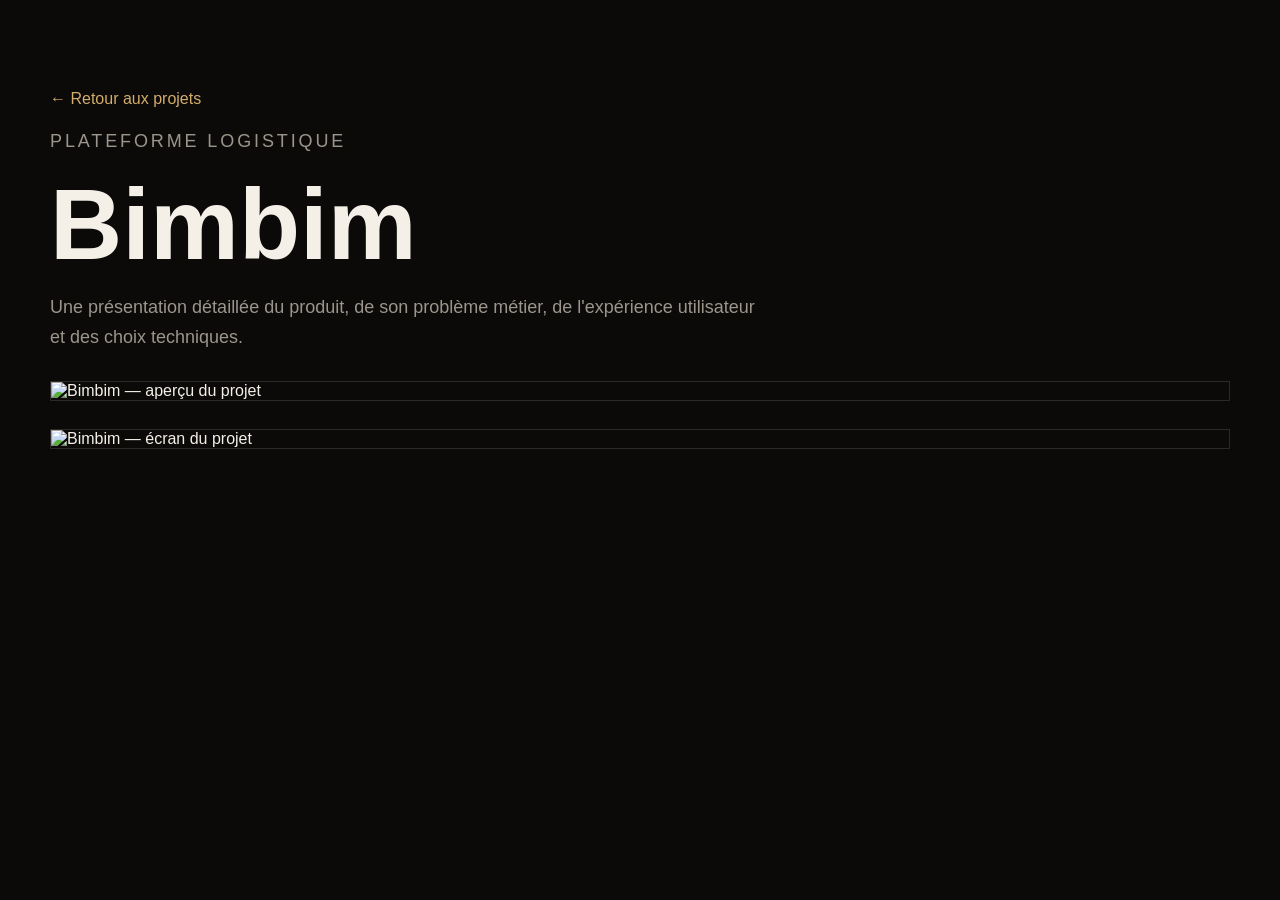
==== projects/bimbim.html @ 941336d9 "feat: add Bimbim project detail page" ====
<!doctype html><html lang="fr"><head><meta charset="UTF-8"><meta name="viewport" content="width=device-width,initial-scale=1"><title>Bimbim — Campbell Sehe Bi</title><link rel="stylesheet" href="../style.css"><style>.detail{padding:90px 0}.detail img{width:100%;display:block;border:1px solid var(--line);margin:28px 0}.back{color:var(--accent);text-decoration:none}.detail h1{font:600 clamp(48px,8vw,100px)/.95 var(--display);margin:20px 0}.detail p{max-width:720px;color:var(--muted);font:400 18px/1.7 var(--sans)}</style></head><body><main class="shell detail"><a class="back" href="../index.html#work">← Retour aux projets</a><p class="eyebrow">PLATEFORME LOGISTIQUE</p><h1>Bimbim</h1><p>Une présentation détaillée du produit, de son problème métier, de l'expérience utilisateur et des choix techniques.</p><img src="../assets/projects/bimbim-01.png" alt="Bimbim — aperçu du projet"><img src="../assets/projects/bimbim-02.png" alt="Bimbim — écran du projet"></main></body></html>
---- style.css ----
:root{--bg:#0b0a09;--surface:#151311;--line:#2c2925;--text:#f4f0e8;--muted:#9b958b;--accent:#d3ad6b;--accent2:#b98e4c;--sans:'Poppins',sans-serif;--display:'Montserrat Alternates',sans-serif}*{box-sizing:border-box}html{scroll-behavior:smooth}body{margin:0;background:var(--bg);color:var(--text);font-family:var(--sans);overflow-x:hidden}.shell{width:min(1180px,calc(100% - 48px));margin:auto}.nav{height:82px;width:min(1180px,calc(100% - 48px));margin:auto;display:flex;align-items:center;justify-content:space-between;border-bottom:1px solid var(--line)}.brand{font:700 20px var(--display);color:var(--text);text-decoration:none;letter-spacing:-.08em}.brand span{color:var(--accent)}.nav nav{display:flex;gap:34px}.nav nav a,.footer a{font:500 13px var(--sans);color:var(--muted);text-decoration:none;transition:.25s}.nav nav a:hover,.footer a:hover{color:var(--text)}.nav-cta{border:1px solid #4a4339;border-radius:100px;padding:10px 15px;color:var(--text);font:500 12px var(--sans);text-decoration:none}.nav-cta:before{content:'';display:inline-block;width:6px;height:6px;border-radius:50%;background:var(--accent);margin-right:8px}.hero{min-height:calc(100vh - 82px);display:grid;grid-template-columns:1.08fr .92fr;align-items:center;gap:60px;padding:74px 0 92px}.eyebrow,.section-kicker,.hero-meta,.portrait-index,.project-main>p{font:600 10px var(--display);letter-spacing:.16em;color:var(--muted)}.pulse{display:inline-block;width:7px;height:7px;border-radius:50%;background:var(--accent);margin-right:9px}.hero h1{font:600 clamp(56px,7.2vw,104px)/.91 var(--display);letter-spacing:-.075em;margin:24px 0 30px}.hero h1 em,.about h2 span,.skills h2 span,.contact h2 span{font-family:var(--display);font-weight:400;font-style:italic;letter-spacing:-.06em;color:var(--accent)}.lead{max-width:520px;color:#aaa39a;font:400 17px/1.65 var(--sans);margin:0 0 34px}.hero-actions{display:flex;gap:12px}.button{display:inline-flex;align-items:center;gap:28px;padding:14px 18px;border-radius:100px;text-decoration:none;font:600 13px var(--sans);transition:.25s}.button.primary{background:var(--accent);color:#0b0a09}.button.ghost{border:1px solid var(--line);color:var(--text)}.hero-meta{display:flex;gap:28px;margin-top:68px;font-size:9px}.portrait-wrap{position:relative;display:flex;justify-content:center}.portrait-frame{width:min(430px,100%);aspect-ratio:4/5;position:relative;border:1px solid #4b443a;padding:9px;transform:rotate(2.5deg);background:#100f0e}.portrait-frame:before{content:'';position:absolute;inset:17px;border:1px solid #403a33;pointer-events:none;z-index:2}.portrait-image{display:block;width:100%;height:100%;object-fit:cover;object-position:center;filter:saturate(.88) contrast(1.04)}.portrait-index{position:absolute;right:13px;bottom:-28px;writing-mode:vertical-rl}.orbit{position:absolute;border:1px solid #2b2824;border-radius:50%;pointer-events:none}.orbit-a{width:520px;height:520px}.orbit-b{width:600px;height:300px;transform:rotate(-25deg)}.section{padding:125px 0;border-top:1px solid var(--line)}.about-grid{display:grid;grid-template-columns:1fr 1fr;gap:80px;margin-top:45px}.about h2,.skills h2,.contact h2{font:600 clamp(40px,5vw,70px)/.98 var(--display);letter-spacing:-.065em;margin:0}.large-copy{font:400 20px/1.65 var(--sans);color:#b0aaa1;margin:0}.facts{display:grid;grid-template-columns:repeat(3,1fr);border-top:1px solid var(--line);margin-top:54px}.facts div{padding:20px 10px 0 0}.facts strong{display:block;font:600 12px var(--display);color:var(--accent);margin-bottom:10px}.facts span{font:400 13px var(--sans);color:var(--muted)}.section-head{display:flex;justify-content:space-between;align-items:end;margin-bottom:46px}.section-head h2{font:600 clamp(40px,5vw,68px)/1 var(--display);letter-spacing:-.06em;margin:14px 0 0}.counter{font:500 10px var(--display);letter-spacing:.15em;color:var(--muted)}.project{display:grid;grid-template-columns:70px 1fr 50px;gap:20px;padding:35px 0;border-top:1px solid var(--line);transition:.3s}.project:hover{padding-left:12px;background:linear-gradient(90deg,#d3ad6b08,transparent)}.project-no{font:500 11px var(--display);color:var(--muted)}.project-main>p{margin:0 0 8px}.project h3{font:600 clamp(38px,5vw,68px) var(--display);letter-spacing:-.06em;margin:0}.project-desc{max-width:620px;color:#8c867d;font:400 14px/1.6 var(--sans);margin:16px 0 20px}.tags{display:flex;gap:7px;flex-wrap:wrap}.tags span,.skill-cloud span{border:1px solid var(--line);border-radius:100px;padding:7px 10px;color:#999188;font:400 10px var(--sans)}.project-arrow{font:400 24px var(--display);color:var(--muted);text-align:right}.featured h3{color:var(--accent)}.skills-layout{display:grid;grid-template-columns:1fr 1fr;gap:90px;margin-top:48px}.skill-cloud{display:flex;flex-wrap:wrap;align-content:flex-start;gap:10px}.skill-cloud span{font-size:12px;padding:10px 13px;color:#bbb4aa}.contact{padding-bottom:85px}.contact-card{border:1px solid var(--line);padding:65px clamp(28px,7vw,100px);position:relative;overflow:hidden;background:radial-gradient(circle at 85% 20%,#d3ad6b0b,transparent 30%)}.contact-card:after{content:'CSB';position:absolute;right:-20px;bottom:-65px;font:700 220px var(--display);letter-spacing:-.12em;color:#ffffff03}.contact h2{margin:30px 0 22px;position:relative;z-index:1}.contact p{color:var(--muted);position:relative;z-index:1}.contact-link{display:inline-flex;align-items:center;gap:20px;color:var(--accent);font:500 clamp(18px,3vw,28px) var(--display);text-decoration:none;margin-top:28px;position:relative;z-index:1}.contact-link span{font-size:18px}.footer{height:100px;border-top:1px solid var(--line);display:flex;align-items:center;justify-content:space-between;font:400 11px var(--sans);color:#666}.reveal{animation:up .9s cubic-bezier(.2,.7,.2,1) both}.delay{animation-delay:.15s}@keyframes up{from{opacity:0;transform:translateY(25px)}to{opacity:1;transform:translateY(0)}}@media(max-width:800px){.shell,.nav{width:min(100% - 32px,1180px)}.nav{height:70px}.nav nav{display:none}.hero{grid-template-columns:1fr;padding:60px 0 90px;gap:55px}.hero h1{font-size:clamp(52px,15vw,80px)}.lead{font-size:15px}.hero-meta{margin-top:45px;gap:13px;flex-wrap:wrap}.portrait-wrap{width:80%;margin:0 auto}.about-grid,.skills-layout{grid-template-columns:1fr;gap:35px}.section{padding:85px 0}.project{grid-template-columns:38px 1fr 25px}.project-desc{font-size:13px}.project h3{font-size:44px}.facts{margin-top:38px}.contact-card{padding:45px 25px}.footer{height:auto;padding:28px 0;gap:15px;flex-wrap:wrap}.footer a{width:100%}.orbit{display:none}}@media(prefers-reduced-motion:reduce){html{scroll-behavior:auto}.reveal{animation:none}.project,.button{transition:none}}
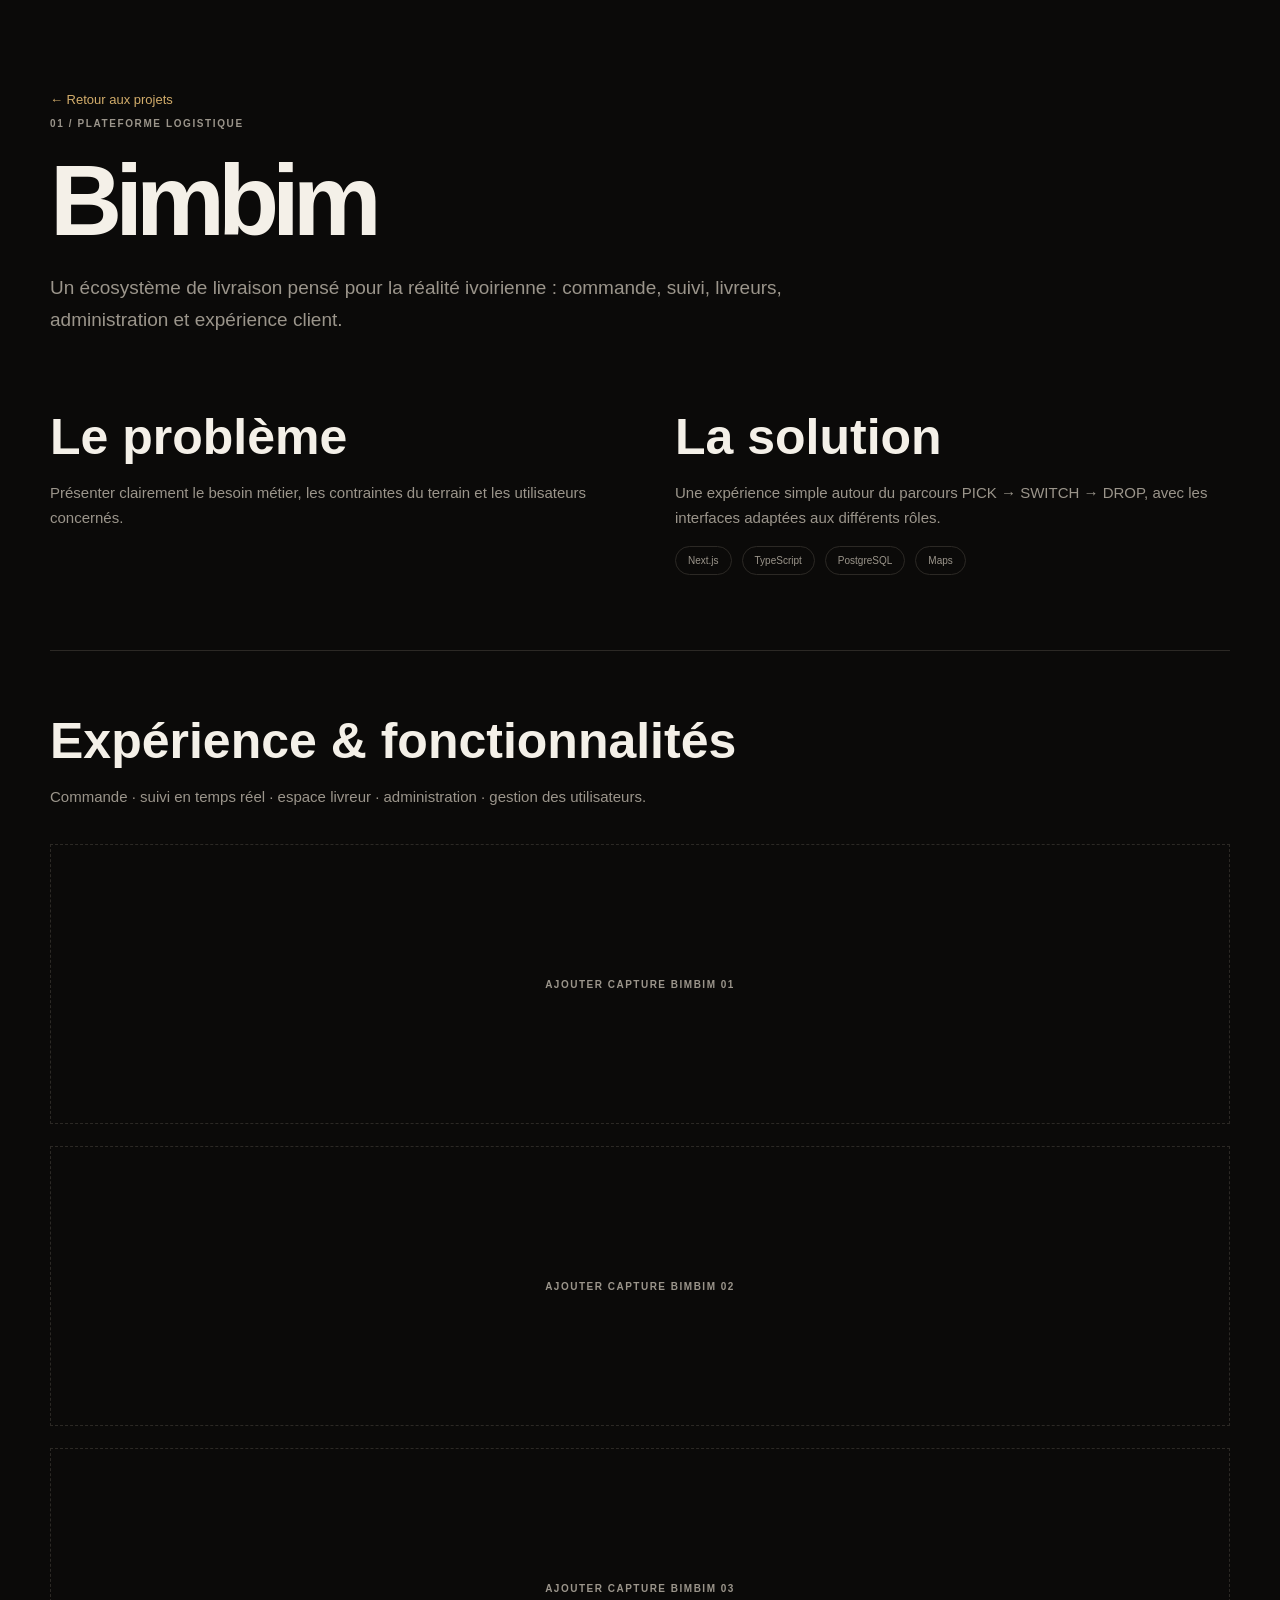
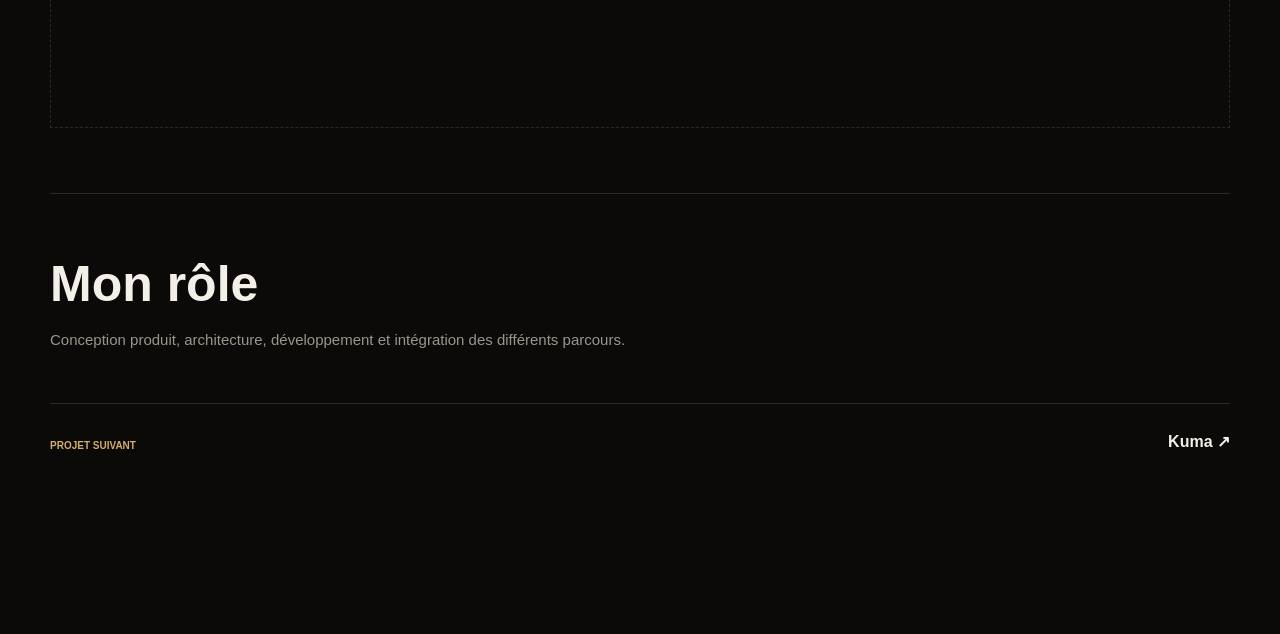
==== commit 07be4187: "feat: turn Bimbim into case study page" ====
--- a/projects/bimbim.html
+++ b/projects/bimbim.html
@@ -1 +1 @@
-<!doctype html><html lang="fr"><head><meta charset="UTF-8"><meta name="viewport" content="width=device-width,initial-scale=1"><title>Bimbim — Campbell Sehe Bi</title><link rel="stylesheet" href="../style.css"><style>.detail{padding:90px 0}.detail img{width:100%;display:block;border:1px solid var(--line);margin:28px 0}.back{color:var(--accent);text-decoration:none}.detail h1{font:600 clamp(48px,8vw,100px)/.95 var(--display);margin:20px 0}.detail p{max-width:720px;color:var(--muted);font:400 18px/1.7 var(--sans)}</style></head><body><main class="shell detail"><a class="back" href="../index.html#work">← Retour aux projets</a><p class="eyebrow">PLATEFORME LOGISTIQUE</p><h1>Bimbim</h1><p>Une présentation détaillée du produit, de son problème métier, de l'expérience utilisateur et des choix techniques.</p><img src="../assets/projects/bimbim-01.png" alt="Bimbim — aperçu du projet"><img src="../assets/projects/bimbim-02.png" alt="Bimbim — écran du projet"></main></body></html>+<!doctype html><html lang="fr"><head><meta charset="UTF-8"><meta name="viewport" content="width=device-width,initial-scale=1"><title>Bimbim — Campbell Sehe Bi</title><link rel="stylesheet" href="../style.css"></head><body><main class="shell detail"><a class="back" href="../index.html#work">← Retour aux projets</a><p class="eyebrow">01 / PLATEFORME LOGISTIQUE</p><h1>Bimbim</h1><p class="detail-intro">Un écosystème de livraison pensé pour la réalité ivoirienne : commande, suivi, livreurs, administration et expérience client.</p><div class="case-grid"><div><h2>Le problème</h2><p>Présenter clairement le besoin métier, les contraintes du terrain et les utilisateurs concernés.</p></div><div><h2>La solution</h2><p>Une expérience simple autour du parcours PICK → SWITCH → DROP, avec les interfaces adaptées aux différents rôles.</p><div class="case-meta"><span>Next.js</span><span>TypeScript</span><span>PostgreSQL</span><span>Maps</span></div></div></div><section class="case-section"><h2>Expérience & fonctionnalités</h2><p>Commande · suivi en temps réel · espace livreur · administration · gestion des utilisateurs.</p><div class="gallery"><div class="gallery-placeholder">AJOUTER CAPTURE BIMBIM 01</div><div class="gallery-placeholder">AJOUTER CAPTURE BIMBIM 02</div><div class="gallery-placeholder">AJOUTER CAPTURE BIMBIM 03</div></div></section><section class="case-section"><h2>Mon rôle</h2><p>Conception produit, architecture, développement et intégration des différents parcours.</p><a class="next-project" href="kuma.html"><span>PROJET SUIVANT</span><strong>Kuma ↗</strong></a></section></main><script src="../script.js"></script></body></html>
--- a/style.css
+++ b/style.css
@@ -1 +1,4 @@
-:root{--bg:#0b0a09;--surface:#151311;--line:#2c2925;--text:#f4f0e8;--muted:#9b958b;--accent:#d3ad6b;--accent2:#b98e4c;--sans:'Poppins',sans-serif;--display:'Montserrat Alternates',sans-serif}*{box-sizing:border-box}html{scroll-behavior:smooth}body{margin:0;background:var(--bg);color:var(--text);font-family:var(--sans);overflow-x:hidden}.shell{width:min(1180px,calc(100% - 48px));margin:auto}.nav{height:82px;width:min(1180px,calc(100% - 48px));margin:auto;display:flex;align-items:center;justify-content:space-between;border-bottom:1px solid var(--line)}.brand{font:700 20px var(--display);color:var(--text);text-decoration:none;letter-spacing:-.08em}.brand span{color:var(--accent)}.nav nav{display:flex;gap:34px}.nav nav a,.footer a{font:500 13px var(--sans);color:var(--muted);text-decoration:none;transition:.25s}.nav nav a:hover,.footer a:hover{color:var(--text)}.nav-cta{border:1px solid #4a4339;border-radius:100px;padding:10px 15px;color:var(--text);font:500 12px var(--sans);text-decoration:none}.nav-cta:before{content:'';display:inline-block;width:6px;height:6px;border-radius:50%;background:var(--accent);margin-right:8px}.hero{min-height:calc(100vh - 82px);display:grid;grid-template-columns:1.08fr .92fr;align-items:center;gap:60px;padding:74px 0 92px}.eyebrow,.section-kicker,.hero-meta,.portrait-index,.project-main>p{font:600 10px var(--display);letter-spacing:.16em;color:var(--muted)}.pulse{display:inline-block;width:7px;height:7px;border-radius:50%;background:var(--accent);margin-right:9px}.hero h1{font:600 clamp(56px,7.2vw,104px)/.91 var(--display);letter-spacing:-.075em;margin:24px 0 30px}.hero h1 em,.about h2 span,.skills h2 span,.contact h2 span{font-family:var(--display);font-weight:400;font-style:italic;letter-spacing:-.06em;color:var(--accent)}.lead{max-width:520px;color:#aaa39a;font:400 17px/1.65 var(--sans);margin:0 0 34px}.hero-actions{display:flex;gap:12px}.button{display:inline-flex;align-items:center;gap:28px;padding:14px 18px;border-radius:100px;text-decoration:none;font:600 13px var(--sans);transition:.25s}.button.primary{background:var(--accent);color:#0b0a09}.button.ghost{border:1px solid var(--line);color:var(--text)}.hero-meta{display:flex;gap:28px;margin-top:68px;font-size:9px}.portrait-wrap{position:relative;display:flex;justify-content:center}.portrait-frame{width:min(430px,100%);aspect-ratio:4/5;position:relative;border:1px solid #4b443a;padding:9px;transform:rotate(2.5deg);background:#100f0e}.portrait-frame:before{content:'';position:absolute;inset:17px;border:1px solid #403a33;pointer-events:none;z-index:2}.portrait-image{display:block;width:100%;height:100%;object-fit:cover;object-position:center;filter:saturate(.88) contrast(1.04)}.portrait-index{position:absolute;right:13px;bottom:-28px;writing-mode:vertical-rl}.orbit{position:absolute;border:1px solid #2b2824;border-radius:50%;pointer-events:none}.orbit-a{width:520px;height:520px}.orbit-b{width:600px;height:300px;transform:rotate(-25deg)}.section{padding:125px 0;border-top:1px solid var(--line)}.about-grid{display:grid;grid-template-columns:1fr 1fr;gap:80px;margin-top:45px}.about h2,.skills h2,.contact h2{font:600 clamp(40px,5vw,70px)/.98 var(--display);letter-spacing:-.065em;margin:0}.large-copy{font:400 20px/1.65 var(--sans);color:#b0aaa1;margin:0}.facts{display:grid;grid-template-columns:repeat(3,1fr);border-top:1px solid var(--line);margin-top:54px}.facts div{padding:20px 10px 0 0}.facts strong{display:block;font:600 12px var(--display);color:var(--accent);margin-bottom:10px}.facts span{font:400 13px var(--sans);color:var(--muted)}.section-head{display:flex;justify-content:space-between;align-items:end;margin-bottom:46px}.section-head h2{font:600 clamp(40px,5vw,68px)/1 var(--display);letter-spacing:-.06em;margin:14px 0 0}.counter{font:500 10px var(--display);letter-spacing:.15em;color:var(--muted)}.project{display:grid;grid-template-columns:70px 1fr 50px;gap:20px;padding:35px 0;border-top:1px solid var(--line);transition:.3s}.project:hover{padding-left:12px;background:linear-gradient(90deg,#d3ad6b08,transparent)}.project-no{font:500 11px var(--display);color:var(--muted)}.project-main>p{margin:0 0 8px}.project h3{font:600 clamp(38px,5vw,68px) var(--display);letter-spacing:-.06em;margin:0}.project-desc{max-width:620px;color:#8c867d;font:400 14px/1.6 var(--sans);margin:16px 0 20px}.tags{display:flex;gap:7px;flex-wrap:wrap}.tags span,.skill-cloud span{border:1px solid var(--line);border-radius:100px;padding:7px 10px;color:#999188;font:400 10px var(--sans)}.project-arrow{font:400 24px var(--display);color:var(--muted);text-align:right}.featured h3{color:var(--accent)}.skills-layout{display:grid;grid-template-columns:1fr 1fr;gap:90px;margin-top:48px}.skill-cloud{display:flex;flex-wrap:wrap;align-content:flex-start;gap:10px}.skill-cloud span{font-size:12px;padding:10px 13px;color:#bbb4aa}.contact{padding-bottom:85px}.contact-card{border:1px solid var(--line);padding:65px clamp(28px,7vw,100px);position:relative;overflow:hidden;background:radial-gradient(circle at 85% 20%,#d3ad6b0b,transparent 30%)}.contact-card:after{content:'CSB';position:absolute;right:-20px;bottom:-65px;font:700 220px var(--display);letter-spacing:-.12em;color:#ffffff03}.contact h2{margin:30px 0 22px;position:relative;z-index:1}.contact p{color:var(--muted);position:relative;z-index:1}.contact-link{display:inline-flex;align-items:center;gap:20px;color:var(--accent);font:500 clamp(18px,3vw,28px) var(--display);text-decoration:none;margin-top:28px;position:relative;z-index:1}.contact-link span{font-size:18px}.footer{height:100px;border-top:1px solid var(--line);display:flex;align-items:center;justify-content:space-between;font:400 11px var(--sans);color:#666}.reveal{animation:up .9s cubic-bezier(.2,.7,.2,1) both}.delay{animation-delay:.15s}@keyframes up{from{opacity:0;transform:translateY(25px)}to{opacity:1;transform:translateY(0)}}@media(max-width:800px){.shell,.nav{width:min(100% - 32px,1180px)}.nav{height:70px}.nav nav{display:none}.hero{grid-template-columns:1fr;padding:60px 0 90px;gap:55px}.hero h1{font-size:clamp(52px,15vw,80px)}.lead{font-size:15px}.hero-meta{margin-top:45px;gap:13px;flex-wrap:wrap}.portrait-wrap{width:80%;margin:0 auto}.about-grid,.skills-layout{grid-template-columns:1fr;gap:35px}.section{padding:85px 0}.project{grid-template-columns:38px 1fr 25px}.project-desc{font-size:13px}.project h3{font-size:44px}.facts{margin-top:38px}.contact-card{padding:45px 25px}.footer{height:auto;padding:28px 0;gap:15px;flex-wrap:wrap}.footer a{width:100%}.orbit{display:none}}@media(prefers-reduced-motion:reduce){html{scroll-behavior:auto}.reveal{animation:none}.project,.button{transition:none}}+/* Theme system */
+:root{--bg:#0b0a09;--surface:#151311;--line:#2c2925;--text:#f4f0e8;--muted:#9b958b;--accent:#d3ad6b;--accent2:#b98e4c;--sans:'Poppins',sans-serif;--display:'Montserrat Alternates',sans-serif}
+body.light{--bg:#f5f1e9;--surface:#fffdf8;--line:#d8d1c5;--text:#171513;--muted:#6f6960;--accent:#95651f;--accent2:#754d16}
+*{box-sizing:border-box}html{scroll-behavior:smooth}body{margin:0;background:var(--bg);color:var(--text);font-family:var(--sans);overflow-x:hidden;transition:background .3s,color .3s}.shell{width:min(1180px,calc(100% - 48px));margin:auto}.nav{height:82px;width:min(1180px,calc(100% - 48px));margin:auto;display:flex;align-items:center;justify-content:space-between;border-bottom:1px solid var(--line)}.brand{font:700 20px var(--display);color:var(--text);text-decoration:none;letter-spacing:-.08em}.brand span{color:var(--accent)}.nav nav{display:flex;gap:34px}.nav nav a,.footer a{font:500 13px var(--sans);color:var(--muted);text-decoration:none;transition:.25s}.nav nav a:hover,.footer a:hover{color:var(--text)}.nav-actions{display:flex;align-items:center;gap:10px}.nav-cta,.theme-toggle{border:1px solid var(--line);border-radius:100px;padding:10px 15px;background:transparent;color:var(--text);font:500 12px var(--sans);text-decoration:none;cursor:pointer}.nav-cta:before{content:'';display:inline-block;width:6px;height:6px;border-radius:50%;background:var(--accent);margin-right:8px}.theme-toggle{width:42px;padding:10px 0}.theme-toggle .sun{display:none}.light .theme-toggle .moon{display:none}.light .theme-toggle .sun{display:inline}.hero{min-height:calc(100vh - 82px);display:grid;grid-template-columns:1.08fr .92fr;align-items:center;gap:60px;padding:74px 0 92px}.eyebrow,.section-kicker,.hero-meta,.portrait-index,.project-main>p{font:600 10px var(--display);letter-spacing:.16em;color:var(--muted)}.pulse{display:inline-block;width:7px;height:7px;border-radius:50%;background:var(--accent);margin-right:9px}.hero h1{font:600 clamp(56px,7.2vw,104px)/.91 var(--display);letter-spacing:-.075em;margin:24px 0 30px}.hero h1 em,.about h2 span,.skills h2 span,.contact h2 span{font-family:var(--display);font-weight:400;font-style:italic;letter-spacing:-.06em;color:var(--accent)}.lead{max-width:520px;color:var(--muted);font:400 17px/1.65 var(--sans);margin:0 0 34px}.hero-actions{display:flex;gap:12px}.button{display:inline-flex;align-items:center;gap:28px;padding:14px 18px;border-radius:100px;text-decoration:none;font:600 13px var(--sans);transition:.25s}.button.primary{background:var(--accent);color:var(--bg)}.button.ghost{border:1px solid var(--line);color:var(--text)}.hero-meta{display:flex;gap:28px;margin-top:68px;font-size:9px}.portrait-wrap{position:relative;display:flex;justify-content:center}.portrait-frame{width:min(430px,100%);aspect-ratio:4/5;position:relative;border:1px solid var(--line);padding:9px;transform:rotate(2.5deg);background:var(--surface)}.portrait-frame:before{content:'';position:absolute;inset:17px;border:1px solid var(--line);pointer-events:none;z-index:2}.portrait-image{display:block;width:100%;height:100%;object-fit:cover;object-position:center;filter:saturate(.88) contrast(1.04)}.portrait-index{position:absolute;right:13px;bottom:-28px;writing-mode:vertical-rl}.orbit{position:absolute;border:1px solid var(--line);border-radius:50%;pointer-events:none}.orbit-a{width:520px;height:520px}.orbit-b{width:600px;height:300px;transform:rotate(-25deg)}.section{padding:125px 0;border-top:1px solid var(--line)}.about-grid{display:grid;grid-template-columns:1fr 1fr;gap:80px;margin-top:45px}.about h2,.skills h2,.contact h2{font:600 clamp(40px,5vw,70px)/.98 var(--display);letter-spacing:-.065em;margin:0}.large-copy{font:400 20px/1.65 var(--sans);color:var(--muted);margin:0}.facts{display:grid;grid-template-columns:repeat(3,1fr);border-top:1px solid var(--line);margin-top:54px}.facts div{padding:20px 10px 0 0}.facts strong{display:block;font:600 12px var(--display);color:var(--accent);margin-bottom:10px}.facts span{font:400 13px var(--sans);color:var(--muted)}.section-head{display:flex;justify-content:space-between;align-items:end;margin-bottom:46px}.section-head h2{font:600 clamp(40px,5vw,68px)/1 var(--display);letter-spacing:-.06em;margin:14px 0 0}.counter{font:500 10px var(--display);letter-spacing:.15em;color:var(--muted)}.project{display:grid;grid-template-columns:70px 1fr 50px;gap:20px;padding:35px 0;border-top:1px solid var(--line);transition:.3s;text-decoration:none!important;color:var(--text)!important}.project:hover{padding-left:12px;background:linear-gradient(90deg,#d3ad6b10,transparent)}.project-no{font:500 11px var(--display);color:var(--muted)}.project-main>p{margin:0 0 8px}.project h3{font:600 clamp(38px,5vw,68px) var(--display);letter-spacing:-.06em;margin:0;color:var(--text)}.project-desc{max-width:620px;color:var(--muted);font:400 14px/1.6 var(--sans);margin:16px 0 20px}.tags{display:flex;gap:7px;flex-wrap:wrap}.tags span,.skill-cloud span{border:1px solid var(--line);border-radius:100px;padding:7px 10px;color:var(--muted);font:400 10px var(--sans)}.project-arrow{font:400 24px var(--display);color:var(--accent);text-align:right}.featured h3{color:var(--accent)}.skills-layout{display:grid;grid-template-columns:1fr 1fr;gap:90px;margin-top:48px}.skill-cloud{display:flex;flex-wrap:wrap;align-content:flex-start;gap:10px}.skill-cloud span{font-size:12px;padding:10px 13px}.contact{padding-bottom:85px}.contact-card{border:1px solid var(--line);padding:65px clamp(28px,7vw,100px);position:relative;overflow:hidden;background:radial-gradient(circle at 85% 20%,#d3ad6b0b,transparent 30%)}.contact-card:after{content:'CSB';position:absolute;right:-20px;bottom:-65px;font:700 220px var(--display);letter-spacing:-.12em;color:var(--text);opacity:.025}.contact h2{margin:30px 0 22px;position:relative;z-index:1}.contact p{color:var(--muted);position:relative;z-index:1}.contact-link{display:inline-flex;align-items:center;gap:20px;color:var(--accent);font:500 clamp(18px,3vw,28px) var(--display);text-decoration:none;margin-top:28px;position:relative;z-index:1}.contact-link span{font-size:18px}.footer{height:100px;border-top:1px solid var(--line);display:flex;align-items:center;justify-content:space-between;font:400 11px var(--sans);color:var(--muted)}.reveal{animation:up .9s cubic-bezier(.2,.7,.2,1) both}.delay{animation-delay:.15s}@keyframes up{from{opacity:0;transform:translateY(25px)}to{opacity:1;transform:translateY(0)}}.detail{padding:90px 0}.back{color:var(--accent);text-decoration:none;font:500 13px var(--sans)}.detail h1{font:600 clamp(48px,8vw,100px)/.95 var(--display);letter-spacing:-.07em;margin:24px 0}.detail-intro{max-width:760px;color:var(--muted);font:400 19px/1.7 var(--sans)}.case-grid{display:grid;grid-template-columns:1fr 1fr;gap:70px;margin:75px 0}.case-grid h2,.case-section h2{font:600 clamp(30px,4vw,50px)/1 var(--display);margin:0 0 18px}.case-grid p,.case-section p{color:var(--muted);font:400 15px/1.7 var(--sans)}.case-meta{display:flex;gap:10px;flex-wrap:wrap}.case-meta span{border:1px solid var(--line);border-radius:100px;padding:8px 12px;font:400 10px var(--sans);color:var(--muted)}.gallery{display:grid;gap:22px;margin-top:35px}.gallery img{width:100%;display:block;border:1px solid var(--line);background:var(--surface)}.gallery-placeholder{min-height:280px;border:1px dashed var(--line);display:grid;place-items:center;color:var(--muted);font:600 10px var(--display);letter-spacing:.15em}.case-section{padding:65px 0;border-top:1px solid var(--line)}.next-project{display:flex;justify-content:space-between;align-items:end;margin-top:50px;padding:28px 0;border-top:1px solid var(--line);color:var(--text);text-decoration:none}.next-project span{color:var(--accent);font:600 10px var(--display)}@media(max-width:800px){.shell,.nav{width:min(100% - 32px,1180px)}.nav{height:70px}.nav nav{display:none}.hero{grid-template-columns:1fr;padding:60px 0 90px;gap:55px}.hero h1{font-size:clamp(52px,15vw,80px)}.lead{font-size:15px}.hero-meta{margin-top:45px;gap:13px;flex-wrap:wrap}.portrait-wrap{width:80%;margin:0 auto}.about-grid,.skills-layout,.case-grid{grid-template-columns:1fr;gap:35px}.section{padding:85px 0}.project{grid-template-columns:38px 1fr 25px}.project-desc{font-size:13px}.project h3{font-size:44px}.facts{margin-top:38px}.contact-card{padding:45px 25px}.footer{height:auto;padding:28px 0;gap:15px;flex-wrap:wrap}.footer a{width:100%}.orbit{display:none}.nav-actions .nav-cta{display:none}.detail{padding:60px 0}.detail h1{font-size:clamp(48px,16vw,76px)}}@media(prefers-reduced-motion:reduce){html{scroll-behavior:auto}.reveal{animation:none}.project,.button{transition:none}}
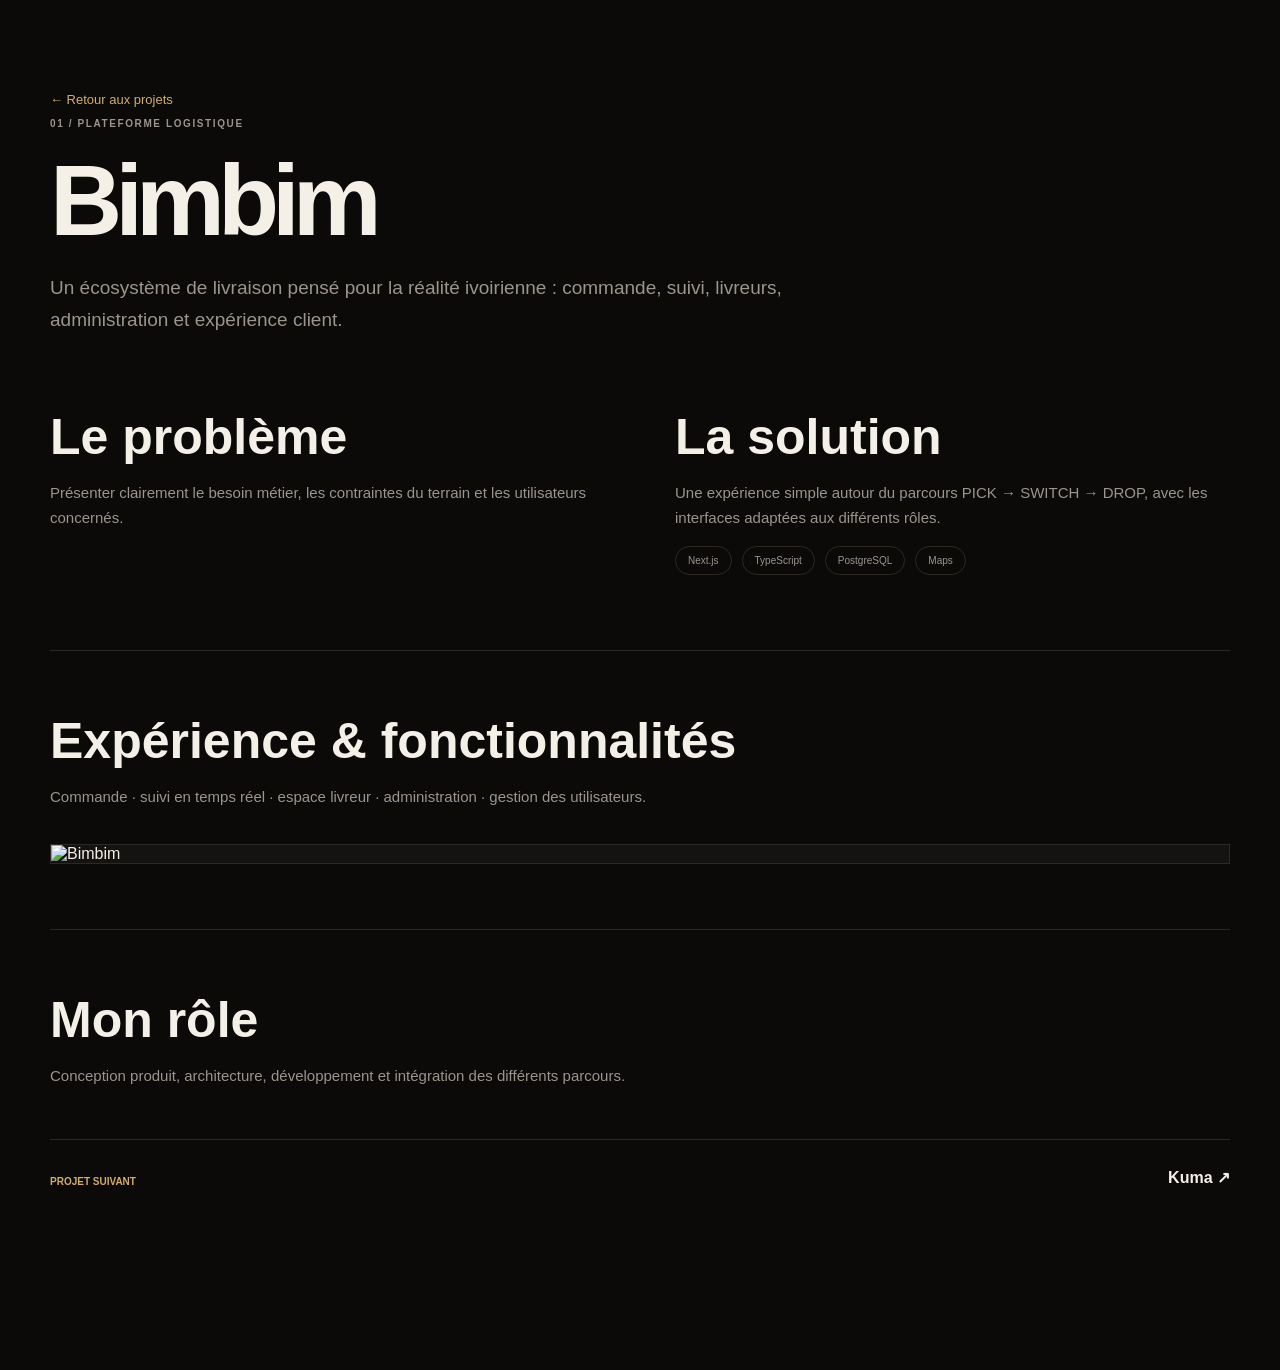
==== commit f8e94fa5: "feat: use available Bimbim project image" ====
--- a/projects/bimbim.html
+++ b/projects/bimbim.html
@@ -1 +1 @@
-<!doctype html><html lang="fr"><head><meta charset="UTF-8"><meta name="viewport" content="width=device-width,initial-scale=1"><title>Bimbim — Campbell Sehe Bi</title><link rel="stylesheet" href="../style.css"></head><body><main class="shell detail"><a class="back" href="../index.html#work">← Retour aux projets</a><p class="eyebrow">01 / PLATEFORME LOGISTIQUE</p><h1>Bimbim</h1><p class="detail-intro">Un écosystème de livraison pensé pour la réalité ivoirienne : commande, suivi, livreurs, administration et expérience client.</p><div class="case-grid"><div><h2>Le problème</h2><p>Présenter clairement le besoin métier, les contraintes du terrain et les utilisateurs concernés.</p></div><div><h2>La solution</h2><p>Une expérience simple autour du parcours PICK → SWITCH → DROP, avec les interfaces adaptées aux différents rôles.</p><div class="case-meta"><span>Next.js</span><span>TypeScript</span><span>PostgreSQL</span><span>Maps</span></div></div></div><section class="case-section"><h2>Expérience & fonctionnalités</h2><p>Commande · suivi en temps réel · espace livreur · administration · gestion des utilisateurs.</p><div class="gallery"><div class="gallery-placeholder">AJOUTER CAPTURE BIMBIM 01</div><div class="gallery-placeholder">AJOUTER CAPTURE BIMBIM 02</div><div class="gallery-placeholder">AJOUTER CAPTURE BIMBIM 03</div></div></section><section class="case-section"><h2>Mon rôle</h2><p>Conception produit, architecture, développement et intégration des différents parcours.</p><a class="next-project" href="kuma.html"><span>PROJET SUIVANT</span><strong>Kuma ↗</strong></a></section></main><script src="../script.js"></script></body></html>+<!doctype html><html lang="fr"><head><meta charset="UTF-8"><meta name="viewport" content="width=device-width,initial-scale=1"><title>Bimbim — Campbell Sehe Bi</title><link rel="stylesheet" href="../style.css"></head><body><main class="shell detail"><a class="back" href="../index.html#work">← Retour aux projets</a><p class="eyebrow">01 / PLATEFORME LOGISTIQUE</p><h1>Bimbim</h1><p class="detail-intro">Un écosystème de livraison pensé pour la réalité ivoirienne : commande, suivi, livreurs, administration et expérience client.</p><div class="case-grid"><div><h2>Le problème</h2><p>Présenter clairement le besoin métier, les contraintes du terrain et les utilisateurs concernés.</p></div><div><h2>La solution</h2><p>Une expérience simple autour du parcours PICK → SWITCH → DROP, avec les interfaces adaptées aux différents rôles.</p><div class="case-meta"><span>Next.js</span><span>TypeScript</span><span>PostgreSQL</span><span>Maps</span></div></div></div><section class="case-section"><h2>Expérience & fonctionnalités</h2><p>Commande · suivi en temps réel · espace livreur · administration · gestion des utilisateurs.</p><div class="gallery"><img src="../assets/bimbim.png" alt="Bimbim" loading="lazy"></div></section><section class="case-section"><h2>Mon rôle</h2><p>Conception produit, architecture, développement et intégration des différents parcours.</p><a class="next-project" href="kuma.html"><span>PROJET SUIVANT</span><strong>Kuma ↗</strong></a></section></main><script src="../script.js"></script></body></html>
--- a/style.css
+++ b/style.css
@@ -1,4 +1 @@
-/* Theme system */
-:root{--bg:#0b0a09;--surface:#151311;--line:#2c2925;--text:#f4f0e8;--muted:#9b958b;--accent:#d3ad6b;--accent2:#b98e4c;--sans:'Poppins',sans-serif;--display:'Montserrat Alternates',sans-serif}
-body.light{--bg:#f5f1e9;--surface:#fffdf8;--line:#d8d1c5;--text:#171513;--muted:#6f6960;--accent:#95651f;--accent2:#754d16}
-*{box-sizing:border-box}html{scroll-behavior:smooth}body{margin:0;background:var(--bg);color:var(--text);font-family:var(--sans);overflow-x:hidden;transition:background .3s,color .3s}.shell{width:min(1180px,calc(100% - 48px));margin:auto}.nav{height:82px;width:min(1180px,calc(100% - 48px));margin:auto;display:flex;align-items:center;justify-content:space-between;border-bottom:1px solid var(--line)}.brand{font:700 20px var(--display);color:var(--text);text-decoration:none;letter-spacing:-.08em}.brand span{color:var(--accent)}.nav nav{display:flex;gap:34px}.nav nav a,.footer a{font:500 13px var(--sans);color:var(--muted);text-decoration:none;transition:.25s}.nav nav a:hover,.footer a:hover{color:var(--text)}.nav-actions{display:flex;align-items:center;gap:10px}.nav-cta,.theme-toggle{border:1px solid var(--line);border-radius:100px;padding:10px 15px;background:transparent;color:var(--text);font:500 12px var(--sans);text-decoration:none;cursor:pointer}.nav-cta:before{content:'';display:inline-block;width:6px;height:6px;border-radius:50%;background:var(--accent);margin-right:8px}.theme-toggle{width:42px;padding:10px 0}.theme-toggle .sun{display:none}.light .theme-toggle .moon{display:none}.light .theme-toggle .sun{display:inline}.hero{min-height:calc(100vh - 82px);display:grid;grid-template-columns:1.08fr .92fr;align-items:center;gap:60px;padding:74px 0 92px}.eyebrow,.section-kicker,.hero-meta,.portrait-index,.project-main>p{font:600 10px var(--display);letter-spacing:.16em;color:var(--muted)}.pulse{display:inline-block;width:7px;height:7px;border-radius:50%;background:var(--accent);margin-right:9px}.hero h1{font:600 clamp(56px,7.2vw,104px)/.91 var(--display);letter-spacing:-.075em;margin:24px 0 30px}.hero h1 em,.about h2 span,.skills h2 span,.contact h2 span{font-family:var(--display);font-weight:400;font-style:italic;letter-spacing:-.06em;color:var(--accent)}.lead{max-width:520px;color:var(--muted);font:400 17px/1.65 var(--sans);margin:0 0 34px}.hero-actions{display:flex;gap:12px}.button{display:inline-flex;align-items:center;gap:28px;padding:14px 18px;border-radius:100px;text-decoration:none;font:600 13px var(--sans);transition:.25s}.button.primary{background:var(--accent);color:var(--bg)}.button.ghost{border:1px solid var(--line);color:var(--text)}.hero-meta{display:flex;gap:28px;margin-top:68px;font-size:9px}.portrait-wrap{position:relative;display:flex;justify-content:center}.portrait-frame{width:min(430px,100%);aspect-ratio:4/5;position:relative;border:1px solid var(--line);padding:9px;transform:rotate(2.5deg);background:var(--surface)}.portrait-frame:before{content:'';position:absolute;inset:17px;border:1px solid var(--line);pointer-events:none;z-index:2}.portrait-image{display:block;width:100%;height:100%;object-fit:cover;object-position:center;filter:saturate(.88) contrast(1.04)}.portrait-index{position:absolute;right:13px;bottom:-28px;writing-mode:vertical-rl}.orbit{position:absolute;border:1px solid var(--line);border-radius:50%;pointer-events:none}.orbit-a{width:520px;height:520px}.orbit-b{width:600px;height:300px;transform:rotate(-25deg)}.section{padding:125px 0;border-top:1px solid var(--line)}.about-grid{display:grid;grid-template-columns:1fr 1fr;gap:80px;margin-top:45px}.about h2,.skills h2,.contact h2{font:600 clamp(40px,5vw,70px)/.98 var(--display);letter-spacing:-.065em;margin:0}.large-copy{font:400 20px/1.65 var(--sans);color:var(--muted);margin:0}.facts{display:grid;grid-template-columns:repeat(3,1fr);border-top:1px solid var(--line);margin-top:54px}.facts div{padding:20px 10px 0 0}.facts strong{display:block;font:600 12px var(--display);color:var(--accent);margin-bottom:10px}.facts span{font:400 13px var(--sans);color:var(--muted)}.section-head{display:flex;justify-content:space-between;align-items:end;margin-bottom:46px}.section-head h2{font:600 clamp(40px,5vw,68px)/1 var(--display);letter-spacing:-.06em;margin:14px 0 0}.counter{font:500 10px var(--display);letter-spacing:.15em;color:var(--muted)}.project{display:grid;grid-template-columns:70px 1fr 50px;gap:20px;padding:35px 0;border-top:1px solid var(--line);transition:.3s;text-decoration:none!important;color:var(--text)!important}.project:hover{padding-left:12px;background:linear-gradient(90deg,#d3ad6b10,transparent)}.project-no{font:500 11px var(--display);color:var(--muted)}.project-main>p{margin:0 0 8px}.project h3{font:600 clamp(38px,5vw,68px) var(--display);letter-spacing:-.06em;margin:0;color:var(--text)}.project-desc{max-width:620px;color:var(--muted);font:400 14px/1.6 var(--sans);margin:16px 0 20px}.tags{display:flex;gap:7px;flex-wrap:wrap}.tags span,.skill-cloud span{border:1px solid var(--line);border-radius:100px;padding:7px 10px;color:var(--muted);font:400 10px var(--sans)}.project-arrow{font:400 24px var(--display);color:var(--accent);text-align:right}.featured h3{color:var(--accent)}.skills-layout{display:grid;grid-template-columns:1fr 1fr;gap:90px;margin-top:48px}.skill-cloud{display:flex;flex-wrap:wrap;align-content:flex-start;gap:10px}.skill-cloud span{font-size:12px;padding:10px 13px}.contact{padding-bottom:85px}.contact-card{border:1px solid var(--line);padding:65px clamp(28px,7vw,100px);position:relative;overflow:hidden;background:radial-gradient(circle at 85% 20%,#d3ad6b0b,transparent 30%)}.contact-card:after{content:'CSB';position:absolute;right:-20px;bottom:-65px;font:700 220px var(--display);letter-spacing:-.12em;color:var(--text);opacity:.025}.contact h2{margin:30px 0 22px;position:relative;z-index:1}.contact p{color:var(--muted);position:relative;z-index:1}.contact-link{display:inline-flex;align-items:center;gap:20px;color:var(--accent);font:500 clamp(18px,3vw,28px) var(--display);text-decoration:none;margin-top:28px;position:relative;z-index:1}.contact-link span{font-size:18px}.footer{height:100px;border-top:1px solid var(--line);display:flex;align-items:center;justify-content:space-between;font:400 11px var(--sans);color:var(--muted)}.reveal{animation:up .9s cubic-bezier(.2,.7,.2,1) both}.delay{animation-delay:.15s}@keyframes up{from{opacity:0;transform:translateY(25px)}to{opacity:1;transform:translateY(0)}}.detail{padding:90px 0}.back{color:var(--accent);text-decoration:none;font:500 13px var(--sans)}.detail h1{font:600 clamp(48px,8vw,100px)/.95 var(--display);letter-spacing:-.07em;margin:24px 0}.detail-intro{max-width:760px;color:var(--muted);font:400 19px/1.7 var(--sans)}.case-grid{display:grid;grid-template-columns:1fr 1fr;gap:70px;margin:75px 0}.case-grid h2,.case-section h2{font:600 clamp(30px,4vw,50px)/1 var(--display);margin:0 0 18px}.case-grid p,.case-section p{color:var(--muted);font:400 15px/1.7 var(--sans)}.case-meta{display:flex;gap:10px;flex-wrap:wrap}.case-meta span{border:1px solid var(--line);border-radius:100px;padding:8px 12px;font:400 10px var(--sans);color:var(--muted)}.gallery{display:grid;gap:22px;margin-top:35px}.gallery img{width:100%;display:block;border:1px solid var(--line);background:var(--surface)}.gallery-placeholder{min-height:280px;border:1px dashed var(--line);display:grid;place-items:center;color:var(--muted);font:600 10px var(--display);letter-spacing:.15em}.case-section{padding:65px 0;border-top:1px solid var(--line)}.next-project{display:flex;justify-content:space-between;align-items:end;margin-top:50px;padding:28px 0;border-top:1px solid var(--line);color:var(--text);text-decoration:none}.next-project span{color:var(--accent);font:600 10px var(--display)}@media(max-width:800px){.shell,.nav{width:min(100% - 32px,1180px)}.nav{height:70px}.nav nav{display:none}.hero{grid-template-columns:1fr;padding:60px 0 90px;gap:55px}.hero h1{font-size:clamp(52px,15vw,80px)}.lead{font-size:15px}.hero-meta{margin-top:45px;gap:13px;flex-wrap:wrap}.portrait-wrap{width:80%;margin:0 auto}.about-grid,.skills-layout,.case-grid{grid-template-columns:1fr;gap:35px}.section{padding:85px 0}.project{grid-template-columns:38px 1fr 25px}.project-desc{font-size:13px}.project h3{font-size:44px}.facts{margin-top:38px}.contact-card{padding:45px 25px}.footer{height:auto;padding:28px 0;gap:15px;flex-wrap:wrap}.footer a{width:100%}.orbit{display:none}.nav-actions .nav-cta{display:none}.detail{padding:60px 0}.detail h1{font-size:clamp(48px,16vw,76px)}}@media(prefers-reduced-motion:reduce){html{scroll-behavior:auto}.reveal{animation:none}.project,.button{transition:none}}+:root{--bg:#0b0a09;--surface:#151311;--line:#2c2925;--text:#f4f0e8;--muted:#9b958b;--accent:#d3ad6b;--accent2:#b98e4c;--sans:'Poppins',sans-serif;--display:'Montserrat Alternates',sans-serif}body.light{--bg:#f5f1e9;--surface:#fffdf8;--line:#d8d1c5;--text:#171513;--muted:#6f6960;--accent:#95651f;--accent2:#754d16}*{box-sizing:border-box}html{scroll-behavior:smooth}body{margin:0;background:var(--bg);color:var(--text);font-family:var(--sans);overflow-x:hidden;transition:background .3s,color .3s}.shell{width:min(1180px,calc(100% - 48px));margin:auto}.nav{height:82px;width:min(1180px,calc(100% - 48px));margin:auto;display:flex;align-items:center;justify-content:space-between;border-bottom:1px solid var(--line)}.brand{font:700 20px var(--display);color:var(--text);text-decoration:none;letter-spacing:-.08em}.brand span{color:var(--accent)}.nav nav{display:flex;gap:34px}.nav nav a,.footer a{font:500 13px var(--sans);color:var(--muted);text-decoration:none;transition:.25s}.nav nav a:hover,.footer a:hover{color:var(--text)}.nav-actions{display:flex;align-items:center;gap:10px}.nav-cta,.theme-toggle{border:1px solid var(--line);border-radius:100px;padding:10px 15px;background:transparent;color:var(--text);font:500 12px var(--sans);text-decoration:none;cursor:pointer}.nav-cta:before{content:'';display:inline-block;width:6px;height:6px;border-radius:50%;background:var(--accent);margin-right:8px}.theme-toggle{width:42px;padding:10px 0}.theme-toggle .sun{display:none}.light .theme-toggle .moon{display:none}.light .theme-toggle .sun{display:inline}.hero{min-height:calc(100vh - 82px);display:grid;grid-template-columns:1.08fr .92fr;align-items:center;gap:60px;padding:74px 0 92px}.eyebrow,.section-kicker,.hero-meta,.portrait-index,.project-main>p{font:600 10px var(--display);letter-spacing:.16em;color:var(--muted)}.pulse{display:inline-block;width:7px;height:7px;border-radius:50%;background:var(--accent);margin-right:9px}.hero h1{font:600 clamp(56px,7.2vw,104px)/.91 var(--display);letter-spacing:-.075em;margin:24px 0 30px}.hero h1 em,.about h2 span,.skills h2 span,.contact h2 span,.identity-intro h2 span{font-family:var(--display);font-weight:400;font-style:italic;letter-spacing:-.06em;color:var(--accent)}.lead{max-width:520px;color:var(--muted);font:400 17px/1.65 var(--sans);margin:0 0 34px}.hero-actions{display:flex;gap:12px}.button{display:inline-flex;align-items:center;gap:28px;padding:14px 18px;border-radius:100px;text-decoration:none;font:600 13px var(--sans);transition:.25s}.button.primary{background:var(--accent);color:var(--bg)}.button.ghost{border:1px solid var(--line);color:var(--text)}.hero-meta{display:flex;gap:28px;margin-top:68px;font-size:9px}.portrait-wrap{position:relative;display:flex;justify-content:center}.portrait-frame{width:min(430px,100%);aspect-ratio:4/5;position:relative;border:1px solid var(--line);padding:9px;transform:rotate(2.5deg);background:var(--surface)}.portrait-frame:before{content:'';position:absolute;inset:17px;border:1px solid var(--line);pointer-events:none;z-index:2}.portrait-image{display:block;width:100%;height:100%;object-fit:cover;object-position:center;filter:saturate(.88) contrast(1.04)}.portrait-index{position:absolute;right:13px;bottom:-28px;writing-mode:vertical-rl}.orbit{position:absolute;border:1px solid var(--line);border-radius:50%;pointer-events:none}.orbit-a{width:520px;height:520px}.orbit-b{width:600px;height:300px;transform:rotate(-25deg)}.section{padding:125px 0;border-top:1px solid var(--line)}.about-grid{display:grid;grid-template-columns:1fr 1fr;gap:80px;margin-top:45px}.about h2,.skills h2,.contact h2{font:600 clamp(40px,5vw,70px)/.98 var(--display);letter-spacing:-.065em;margin:0}.large-copy{font:400 20px/1.65 var(--sans);color:var(--muted);margin:0}.facts{display:grid;grid-template-columns:repeat(3,1fr);border-top:1px solid var(--line);margin-top:54px}.facts div{padding:20px 10px 0 0}.facts strong{display:block;font:600 12px var(--display);color:var(--accent);margin-bottom:10px}.facts span{font:400 13px var(--sans);color:var(--muted)}.section-head{display:flex;justify-content:space-between;align-items:end;margin-bottom:46px}.section-head h2{font:600 clamp(40px,5vw,68px)/1 var(--display);letter-spacing:-.06em;margin:14px 0 0}.counter,.scroll-hint{font:500 10px var(--display);letter-spacing:.15em;color:var(--muted)}.scroll-hint{white-space:nowrap}.experience-track{display:flex;gap:18px;overflow-x:auto;scroll-snap-type:x mandatory;scrollbar-width:none;padding:4px 0 22px;cursor:grab}.experience-track::-webkit-scrollbar{display:none}.experience-track:active{cursor:grabbing}.experience-card{flex:0 0 min(370px,78vw);min-height:300px;padding:28px;position:relative;border:1px solid var(--line);background:var(--surface);color:var(--text);text-decoration:none;scroll-snap-align:start;display:flex;flex-direction:column;justify-content:flex-end;transition:transform .3s,border-color .3s,background .3s}.experience-card:hover{transform:translateY(-6px);border-color:var(--accent)}.experience-number{position:absolute;top:24px;right:25px;font:500 10px var(--display);color:var(--muted)}.experience-card p{font:600 10px var(--display);letter-spacing:.16em;color:var(--accent);margin:0 0 10px}.experience-card h3{font:600 clamp(31px,4vw,47px)/1 var(--display);letter-spacing:-.055em;margin:0}.experience-more{margin-top:24px;color:var(--muted);font:500 11px var(--sans)}.experience-details{display:grid;grid-template-columns:repeat(3,1fr);gap:22px;margin-top:28px}.experience-details article{border-top:1px solid var(--line);padding-top:20px}.detail-label{font:600 9px var(--display);letter-spacing:.14em;color:var(--accent);margin:0 0 10px}.experience-details h3{font:600 20px var(--display);margin:0 0 9px}.experience-details article>p:last-child{font:400 13px/1.65 var(--sans);color:var(--muted);margin:0}.project{display:grid;grid-template-columns:70px 1fr 50px;gap:20px;padding:35px 0;border-top:1px solid var(--line);transition:.3s;text-decoration:none!important;color:var(--text)!important}.project:hover{padding-left:12px;background:linear-gradient(90deg,#d3ad6b10,transparent)}.project-no{font:500 11px var(--display);color:var(--muted)}.project-main>p{margin:0 0 8px}.project h3{font:600 clamp(38px,5vw,68px) var(--display);letter-spacing:-.06em;margin:0;color:var(--text)}.project-desc{max-width:620px;color:var(--muted);font:400 14px/1.6 var(--sans);margin:16px 0 20px}.tags{display:flex;gap:7px;flex-wrap:wrap}.tags span,.skill-cloud span{border:1px solid var(--line);border-radius:100px;padding:7px 10px;color:var(--muted);font:400 10px var(--sans)}.project-arrow{font:400 24px var(--display);color:var(--accent);text-align:right}.featured h3{color:var(--accent)}.skills-layout{display:grid;grid-template-columns:1fr 1fr;gap:90px;margin-top:48px}.skill-cloud{display:flex;flex-wrap:wrap;align-content:flex-start;gap:10px}.skill-cloud span{font-size:12px;padding:10px 13px}.contact{padding-bottom:85px}.contact-card{border:1px solid var(--line);padding:65px clamp(28px,7vw,100px);position:relative;overflow:hidden;background:radial-gradient(circle at 85% 20%,#d3ad6b0b,transparent 30%)}.contact-card:after{content:'CSB';position:absolute;right:-20px;bottom:-65px;font:700 220px var(--display);letter-spacing:-.12em;color:var(--text);opacity:.025}.contact h2{margin:30px 0 22px;position:relative;z-index:1}.contact p{color:var(--muted);position:relative;z-index:1}.contact-link{display:inline-flex;align-items:center;gap:20px;color:var(--accent);font:500 clamp(18px,3vw,28px) var(--display);text-decoration:none;margin-top:28px;position:relative;z-index:1}.contact-link span{font-size:18px}.footer{height:100px;border-top:1px solid var(--line);display:flex;align-items:center;justify-content:space-between;font:400 11px var(--sans);color:var(--muted)}.reveal{animation:up .9s cubic-bezier(.2,.7,.2,1) both}.delay{animation-delay:.15s}@keyframes up{from{opacity:0;transform:translateY(25px)}to{opacity:1;transform:translateY(0)}}.detail{padding:90px 0}.back{color:var(--accent);text-decoration:none;font:500 13px var(--sans)}.detail h1{font:600 clamp(48px,8vw,100px)/.95 var(--display);letter-spacing:-.07em;margin:24px 0}.detail-intro{max-width:760px;color:var(--muted);font:400 19px/1.7 var(--sans)}.case-grid{display:grid;grid-template-columns:1fr 1fr;gap:70px;margin:75px 0}.case-grid h2,.case-section h2{font:600 clamp(30px,4vw,50px)/1 var(--display);margin:0 0 18px}.case-grid p,.case-section p{color:var(--muted);font:400 15px/1.7 var(--sans)}.case-meta{display:flex;gap:10px;flex-wrap:wrap}.case-meta span{border:1px solid var(--line);border-radius:100px;padding:8px 12px;font:400 10px var(--sans);color:var(--muted)}.gallery{display:grid;gap:22px;margin-top:35px}.gallery img{width:100%;display:block;border:1px solid var(--line);background:var(--surface)}.gallery-placeholder{min-height:280px;border:1px dashed var(--line);display:grid;place-items:center;color:var(--muted);font:600 10px var(--display);letter-spacing:.15em}.case-section{padding:65px 0;border-top:1px solid var(--line)}.next-project{display:flex;justify-content:space-between;align-items:end;margin-top:50px;padding:28px 0;border-top:1px solid var(--line);color:var(--text);text-decoration:none}.next-project span{color:var(--accent);font:600 10px var(--display)}@media(max-width:800px){.shell,.nav{width:min(100% - 32px,1180px)}.nav{height:70px}.nav nav{display:none}.hero{grid-template-columns:1fr;padding:60px 0 90px;gap:55px}.hero h1{font-size:clamp(52px,15vw,80px)}.lead{font-size:15px}.hero-meta{margin-top:45px;gap:13px;flex-wrap:wrap}.portrait-wrap{width:80%;margin:0 auto}.about-grid,.skills-layout,.case-grid{grid-template-columns:1fr;gap:35px}.section{padding:85px 0}.section-head{align-items:end}.scroll-hint{display:none}.experience-card{min-height:270px;flex-basis:82vw}.experience-details{grid-template-columns:1fr;gap:28px}.project{grid-template-columns:38px 1fr 25px}.project-desc{font-size:13px}.project h3{font-size:44px}.facts{margin-top:38px}.contact-card{padding:45px 25px}.footer{height:auto;padding:28px 0;gap:15px;flex-wrap:wrap}.footer a{width:100%}.orbit{display:none}.nav-actions .nav-cta{display:none}.detail{padding:60px 0}.detail h1{font-size:clamp(48px,16vw,76px)}}@media(prefers-reduced-motion:reduce){html{scroll-behavior:auto}.reveal{animation:none}.project,.button,.experience-card{transition:none}}
